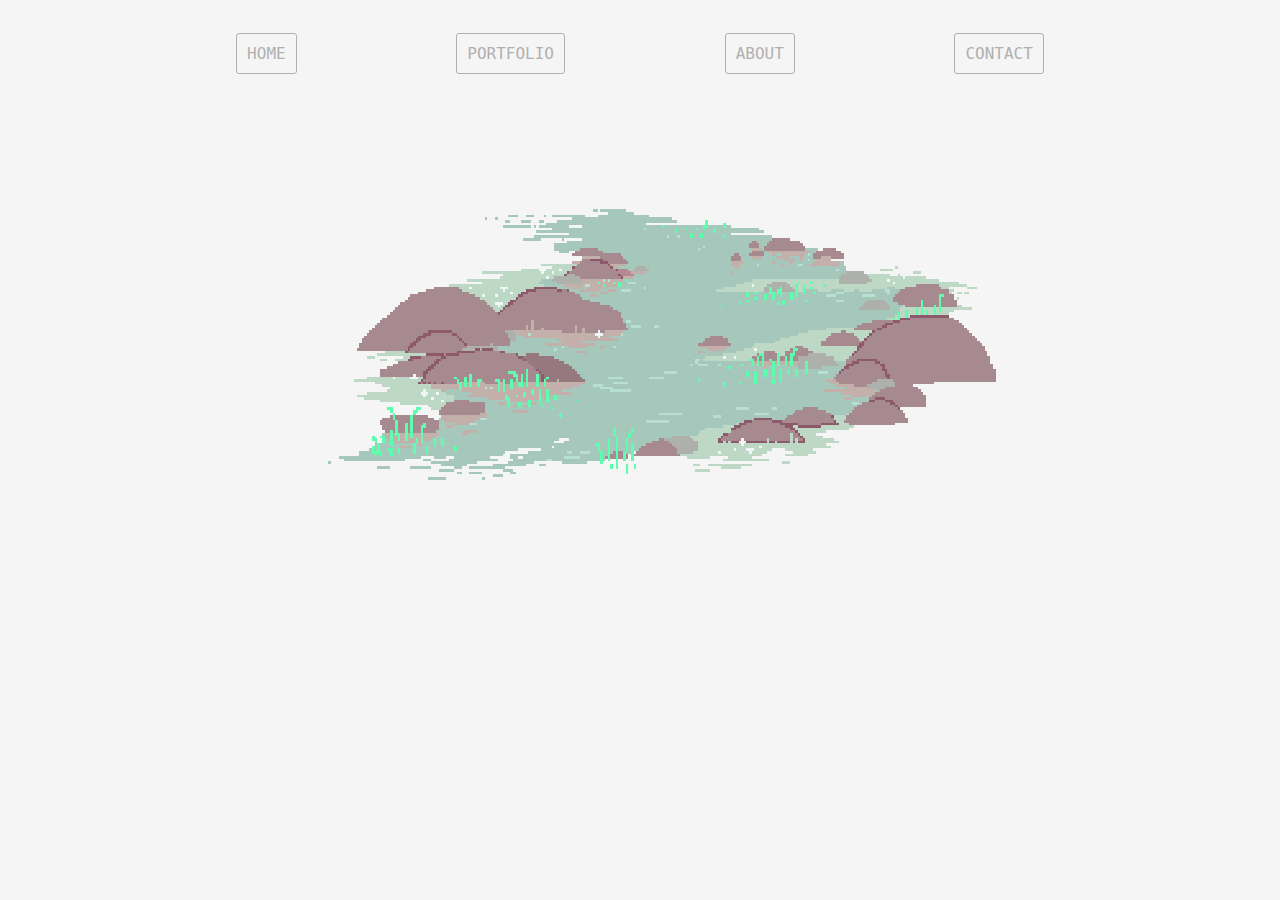
==== index.html @ 056b93de "first init jul 31" ====
<!-- webbe syte -->
<!DOCTYPE html>
<head>
  <script src = "webJava.js"></script>
  <link rel = "stylesheet" href = "webStyles.css">
  <title>WEBSITE</title
</head>

<body>

  <script>cookies()</script>

  <div class = "tabs">
      <p><a id = "hometab" href = "index.html" style = "text-decoration:none"><span id = "tabtxt">HOME</span></a>
      <a id = "portfoliotab" href = "website_portfolio.html" style="text-decoration:none"><span id = "tabtxt">PORTFOLIO</span></a>
      <a id = "abouttab" href = "website_about.html" style = "text-decoration:none"><span id = "tabtxt">ABOUT</span></a>
      <a id = "contacttab" href = "website_contact.html" style="text-decoration:none"><span id = "tabtxt">CONTACT</span></a></p>
  </div>

  <img src = "pixel_river.png" id = "pixelriver"></img>

</body>
---- webStyles.css ----
body {
  background-color: rgb(245, 245, 245);
}

.tabs {
  text-align: center;
  font-size: 30;
  font-family: "Lucida Console", Monaco, monospace;
  color: black;
  padding-top: 20px;
}

a { color: rgb(176,176,176) } /* Globally */

/* Each state */

a:visited { text-decoration: none; color: rgb(176, 176, 176); }
a:hover { text-decoration: none; color:black; }
a:focus { text-decoration: none; color:black; }
a:hover, a:active { text-decoration: none; color:black }

#hometext {
  font-size: 400;
  font-family: monospace;
  color: rgb(176,176,176);
  text-align: center;
  margin-top: 200px;
}

#portfoliotab {
  margin-right: 150px;
  margin-left: 150px
}

#contacttab {
  margin-left: 150px;
}

#tabtxt {
  border: 1px;
  border-radius: 3px;
  border-style: solid;
  border-color: rgb(176, 176, 176);
  padding: 10px;
}

.portfolio {
  margin-left: 20px;
  margin-top: 75px;
}

#morefolio {
  display: none;
  margin-left: 20px;
  margin-top: 100px;
}

#portfolioimg {
  text-align: center;
  margin-left: 40px;
  border-radius: 10px;
}

#portfolioimgr {
  text-align: center;
  margin-left: 40px;
  border-radius: 10px;
  margin-top: 40px;
}

#readmorebtn {
  margin-left:580px;
  background-color: rgb(245,245,245);
  border: none;
  color: rgb(176,176,176);
  text-decoration: none;
  font-size: 16px;
  margin-top: 50px;
}

#aboutme {
  margin-left: 450px;
  font-size: 50;
  font-family: "Avant Garde", "Avant Garde Gothic", "Open Sans", "Helvetica", Calibri, sans-serif;
  color: rgb(176,176,176);
  padding-top: 100px;
}

#contactme {
  margin-left: 500px;
  font-size: 50;
  font-family: "Avant Garde", "Avant Garde Gothic", "Open Sans", "Helvetica", Calibri, sans-serif;
  color: rgb(176,176,176);
  padding-top: 100px;
}

#itsfree {
  margin-left: 220px;
}

#pixelriver {
  padding-top: 100px;
  padding-left: 300px;
}

#contshr {
  padding-left: 570px;
}

#contker {
  padding-left: 50px;
}
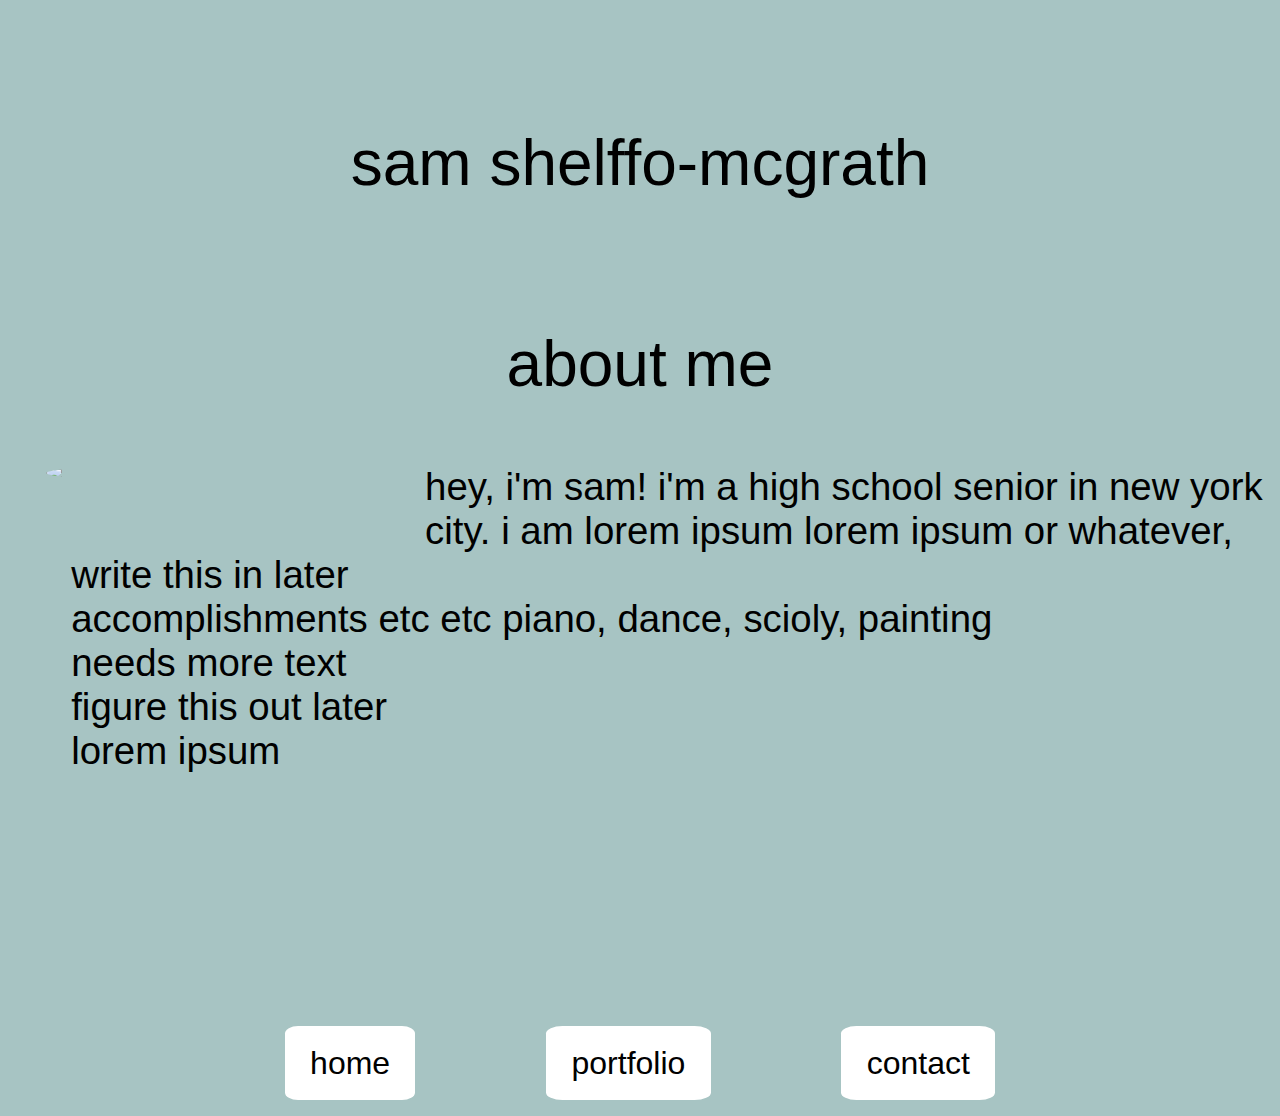
==== commit 7a4369ba: "Add files via upload" ====
--- a/index.html
+++ b/index.html
@@ -1,22 +1,36 @@
-<!-- webbe syte -->
-<!DOCTYPE html>
-<head>
-  <script src = "webJava.js"></script>
-  <link rel = "stylesheet" href = "webStyles.css">
-  <title>WEBSITE</title
-</head>
-
-<body>
-
-  <script>cookies()</script>
-
-  <div class = "tabs">
-      <p><a id = "hometab" href = "index.html" style = "text-decoration:none"><span id = "tabtxt">HOME</span></a>
-      <a id = "portfoliotab" href = "website_portfolio.html" style="text-decoration:none"><span id = "tabtxt">PORTFOLIO</span></a>
-      <a id = "abouttab" href = "website_about.html" style = "text-decoration:none"><span id = "tabtxt">ABOUT</span></a>
-      <a id = "contacttab" href = "website_contact.html" style="text-decoration:none"><span id = "tabtxt">CONTACT</span></a></p>
-  </div>
-
-  <img src = "pixel_river.png" id = "pixelriver"></img>
-
-</body>
+<!DOCTYPE html>
+<html>
+<head>
+  <title>sam's website</title>
+  <link rel="stylesheet" href="pw.css"></link>
+  <link rel="shortcut icon" type="image/x-icon" href="circle-cropped.png"></link>
+</head>
+
+<body>
+
+  <p id = "title">sam shelffo-mcgrath</p>
+  <p id = "title">about me</p>
+  <img src="smgr.png" id = "home_img"></img>
+  <p id = "abttext">hey, i'm sam! i'm a high school senior in new york city. i am  lorem ipsum lorem ipsum or whatever, write this in later<br>accomplishments etc etc piano, dance, scioly, painting<br>needs more text<br>figure this out later<br>lorem ipsum</p>
+  <p id = "navbar">
+    <button id = "navin" onclick = "goHome()">home</button>
+    <button id = "navin" onclick = "goPortfolio()">portfolio</button>
+    <button id = "navin" onclick = "goContact()">contact</button>
+  </p>
+
+<script type = "text/javascript">
+  function goHome() {
+    window.location.href = "index.html";
+  }
+
+  function goPortfolio() {
+    window.location.href = "pw_portfolio.html";
+  }
+
+  function goContact() {
+    window.location.href = "pw_contact.html";
+  }
+</script>
+
+</body>
+</html>
--- a/pw.css
+++ b/pw.css
@@ -0,0 +1,101 @@
+#title {
+  text-align: center;
+  margin-top: 10%;
+  font-size: 5vw;
+  font-family: Arial, Helvetica, sans-serif;
+}
+
+body {
+  background-color: #a7c4c3;
+}
+
+.container {
+  position: relative;
+  width: 25%;
+  float: left;
+  margin-bottom: 3%;
+}
+
+.image {
+  border-radius: 5%;
+  opacity: 1;
+  display: block;
+  margin-left: auto;
+  margin-right: auto;
+  object-fit: cover;
+  width:90%;
+  transition: .5s ease;
+  backface-visibility: hidden;
+}
+
+.middle {
+  transition: .5s ease;
+  opacity: 0;
+  position: absolute;
+  top: 50%;
+  left: 50%;
+  transform: translate(-50%, -50%);
+  -ms-transform: translate(-50%, -50%);
+  text-align: center;
+}
+
+.container:hover .image {
+  opacity: 0.3;
+}
+
+.container:hover .middle {
+  opacity: 1;
+}
+
+.text {
+  color: white;
+  font-size: 16px;
+  padding: 16px 32px;
+}
+
+#navbar {
+  text-align: center;
+  margin-top: 20%;
+  font-family: Arial, Helvetica, sans-serif;
+}
+
+#home_img {
+  position: relative;
+  width: 25%;
+  float: left;
+  margin-bottom: 3%;
+  margin-right: 5%;
+  margin-left: 3%;
+  border-radius: 50%;
+  object-fit: cover;
+}
+
+#abttext {
+  margin-left: 5%;
+  margin-top: 5%;
+  font-size: 3vw;
+  font-family: Arial, Helvetica, sans-serif;
+}
+
+#navin {
+  background-color: white; /* Green */
+  border: none;
+  margin-left: 5%;
+  margin-right: 5%;
+  border-radius: 10%;
+  color: black;
+  padding: 1.5% 2%;
+  text-align: center;
+  text-decoration: none;
+  display: inline-block;
+  font-size: 2.5vw;
+  -webkit-transition-duration: 0.4s; /* Safari */
+  transition-duration: 0.4s;
+}
+
+#navin:hover {
+  color:white;
+  background-color: grey;
+}
+
+#navin:focus { outline: none; }
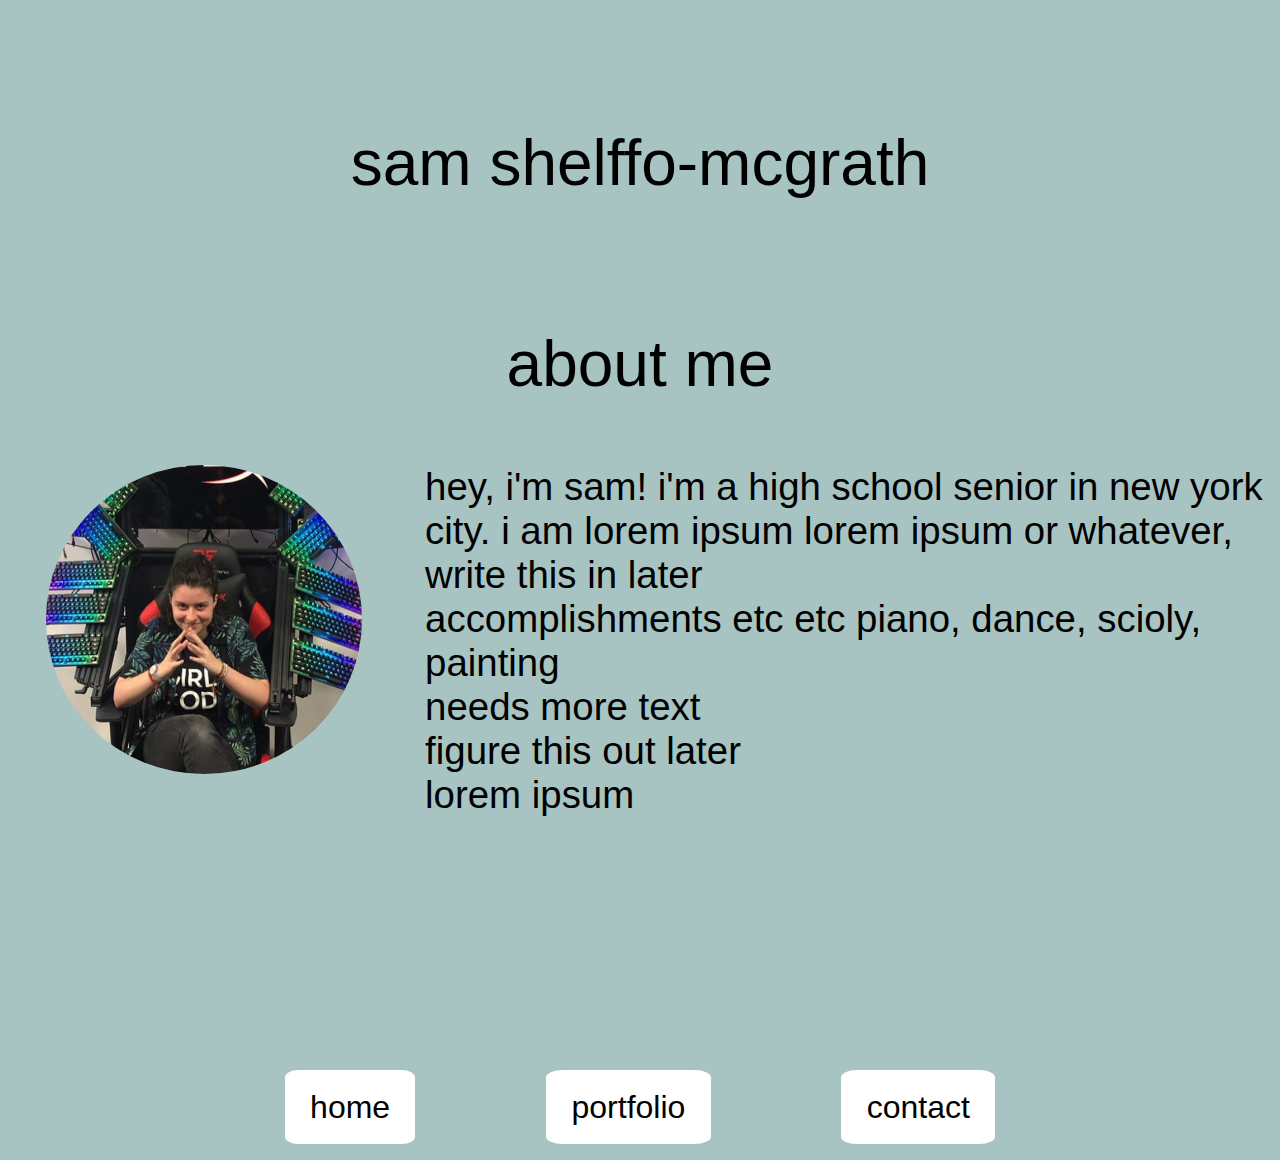
==== commit 4100f541: "Update index.html" ====
--- a/index.html
+++ b/index.html
@@ -10,7 +10,7 @@
 
   <p id = "title">sam shelffo-mcgrath</p>
   <p id = "title">about me</p>
-  <img src="smgr.png" id = "home_img"></img>
+  <img src="smgr.PNG" id = "home_img"></img>
   <p id = "abttext">hey, i'm sam! i'm a high school senior in new york city. i am  lorem ipsum lorem ipsum or whatever, write this in later<br>accomplishments etc etc piano, dance, scioly, painting<br>needs more text<br>figure this out later<br>lorem ipsum</p>
   <p id = "navbar">
     <button id = "navin" onclick = "goHome()">home</button>
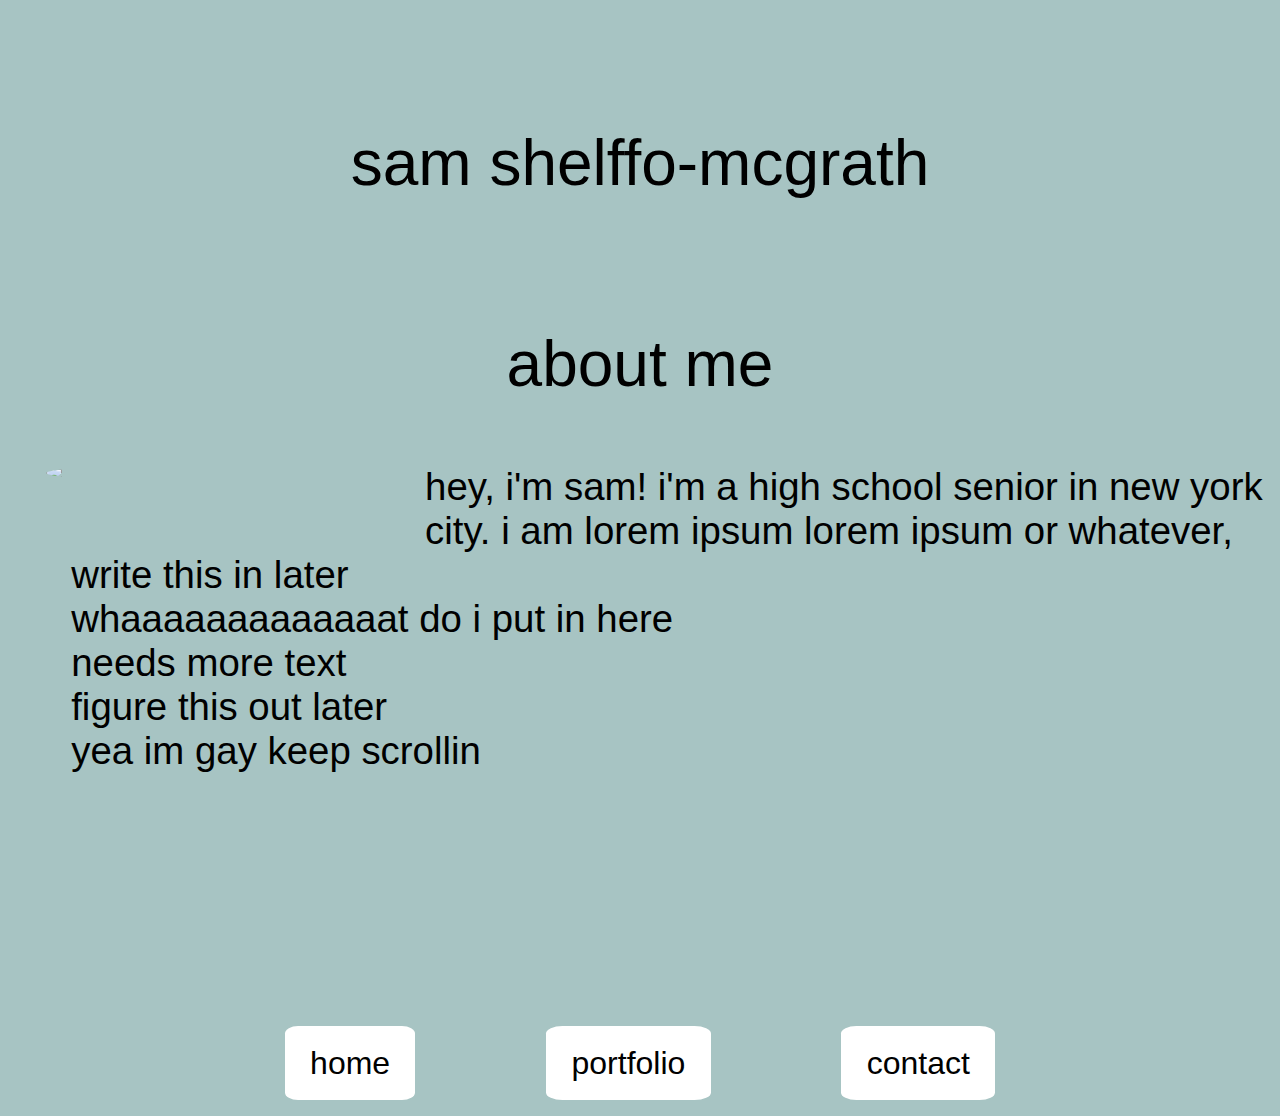
==== commit 7b46aaa0: "Add files via upload" ====
--- a/index.html
+++ b/index.html
@@ -10,8 +10,8 @@
 
   <p id = "title">sam shelffo-mcgrath</p>
   <p id = "title">about me</p>
-  <img src="smgr.PNG" id = "home_img"></img>
-  <p id = "abttext">hey, i'm sam! i'm a high school senior in new york city. i am  lorem ipsum lorem ipsum or whatever, write this in later<br>accomplishments etc etc piano, dance, scioly, painting<br>needs more text<br>figure this out later<br>lorem ipsum</p>
+  <img src="smgr.png" id = "home_img"></img>
+  <p id = "abttext">hey, i'm sam! i'm a high school senior in new york city. i am  lorem ipsum lorem ipsum or whatever, write this in later<br>whaaaaaaaaaaaaat do i put in here<br>needs more text<br>figure this out later<br>yea im gay keep scrollin</p>
   <p id = "navbar">
     <button id = "navin" onclick = "goHome()">home</button>
     <button id = "navin" onclick = "goPortfolio()">portfolio</button>
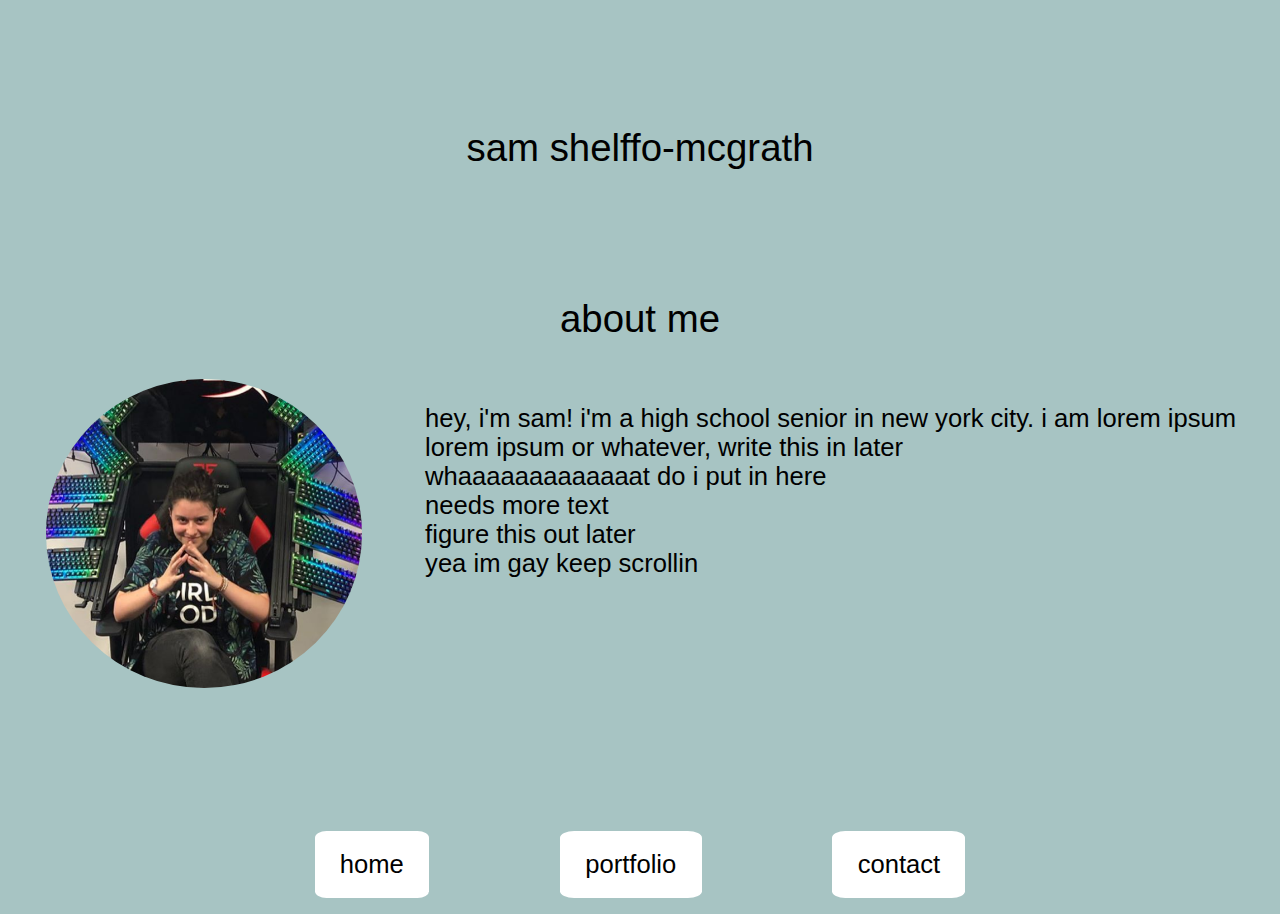
==== commit 8ec82f81: "Update index.html" ====
--- a/index.html
+++ b/index.html
@@ -10,7 +10,7 @@
 
   <p id = "title">sam shelffo-mcgrath</p>
   <p id = "title">about me</p>
-  <img src="smgr.png" id = "home_img"></img>
+  <img src="smgr.PNG" id = "home_img"></img>
   <p id = "abttext">hey, i'm sam! i'm a high school senior in new york city. i am  lorem ipsum lorem ipsum or whatever, write this in later<br>whaaaaaaaaaaaaat do i put in here<br>needs more text<br>figure this out later<br>yea im gay keep scrollin</p>
   <p id = "navbar">
     <button id = "navin" onclick = "goHome()">home</button>
--- a/pw.css
+++ b/pw.css
@@ -1,7 +1,7 @@
 #title {
   text-align: center;
   margin-top: 10%;
-  font-size: 5vw;
+  font-size: 3vw;
   font-family: Arial, Helvetica, sans-serif;
 }
 
@@ -73,7 +73,7 @@
 #abttext {
   margin-left: 5%;
   margin-top: 5%;
-  font-size: 3vw;
+  font-size: 2vw;
   font-family: Arial, Helvetica, sans-serif;
 }
 
@@ -88,7 +88,7 @@
   text-align: center;
   text-decoration: none;
   display: inline-block;
-  font-size: 2.5vw;
+  font-size: 2vw;
   -webkit-transition-duration: 0.4s; /* Safari */
   transition-duration: 0.4s;
 }
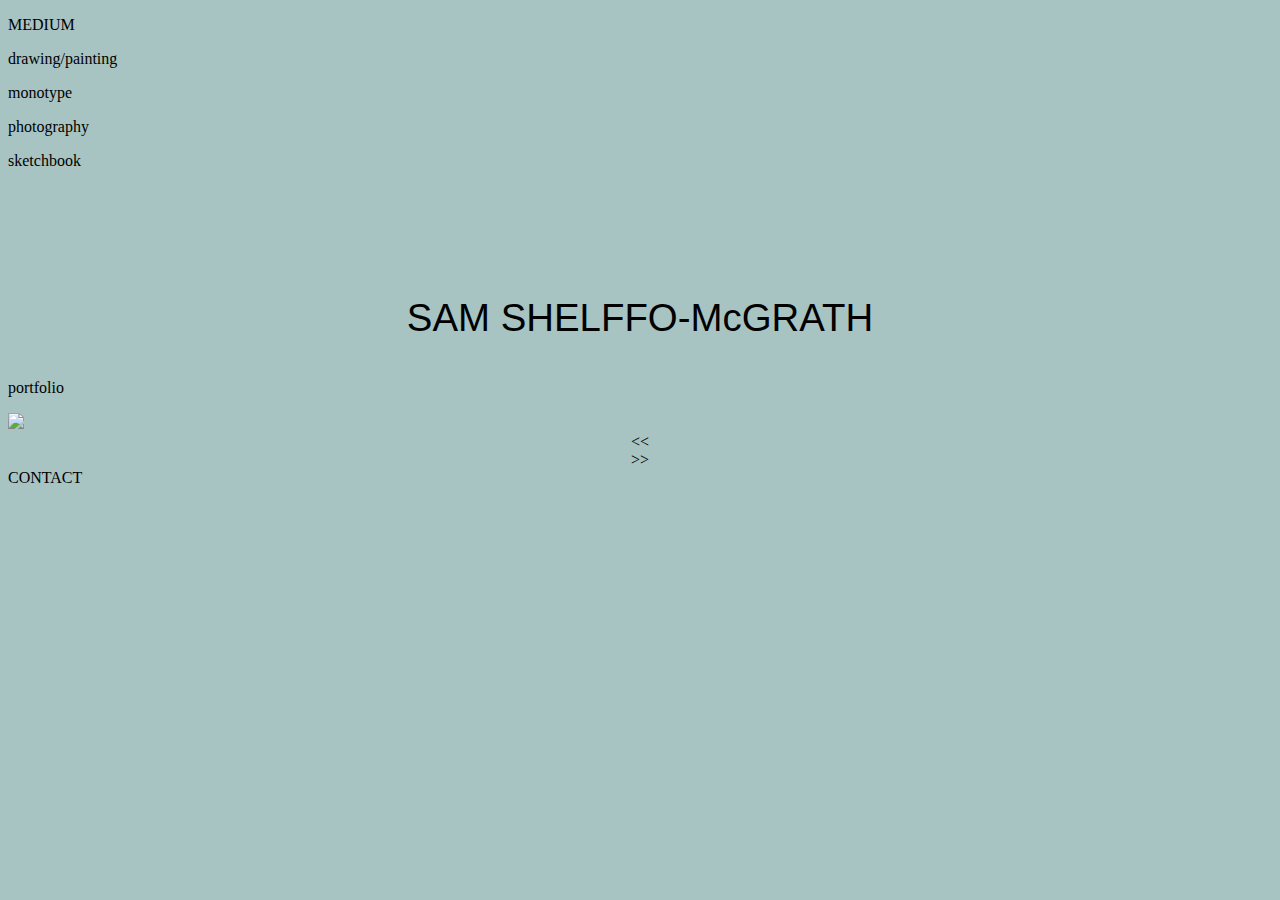
==== commit ef3509a2: "Update index.html" ====
--- a/index.html
+++ b/index.html
@@ -1,34 +1,102 @@
 <!DOCTYPE html>
 <html>
 <head>
-  <title>sam's website</title>
+  <title>PORTFOLIO</title>
   <link rel="stylesheet" href="pw.css"></link>
   <link rel="shortcut icon" type="image/x-icon" href="circle-cropped.png"></link>
 </head>
 
 <body>
 
-  <p id = "title">sam shelffo-mcgrath</p>
-  <p id = "title">about me</p>
-  <img src="smgr.PNG" id = "home_img"></img>
-  <p id = "abttext">hey, i'm sam! i'm a high school senior in new york city. i am  lorem ipsum lorem ipsum or whatever, write this in later<br>whaaaaaaaaaaaaat do i put in here<br>needs more text<br>figure this out later<br>yea im gay keep scrollin</p>
-  <p id = "navbar">
-    <button id = "navin" onclick = "goHome()">home</button>
-    <button id = "navin" onclick = "goPortfolio()">portfolio</button>
-    <button id = "navin" onclick = "goContact()">contact</button>
-  </p>
+  <div class="dropdown">
+  <p onclick="myFunction()" class="dropbtn">MEDIUM</p>
+  <div id="myDropdown" class="dropdown-content">
+    <p id="dwopdown" onclick="paint()">drawing/painting</p>
+    <p id="dwopdown" onclick="mono()">monotype</p>
+    <p id="dwopdown" onclick="film()">photography</p>
+    <p id="dwopdown" onClick="goSketch()">sketchbook</p>
+    </div>
+  </div>
+
+  <p id = "title">SAM SHELFFO-McGRATH</p>
+  <p id = "subtitle">portfolio</p>
+
+  <div class="fuckItWeBall">
+    <img id="hrmm" src="photo1.jpg"></img>
+  </div>
+
+  <div align="center" id = "hhhhghgh">
+    <div class="clicky" onclick="fuckGoBack()"><<</div>
+    <div class="clicky" onclick="upgrade()">>></div>
+  </div>
+
+  <div id="linque" onclick="samTime()">CONTACT</div>
+
 
 <script type = "text/javascript">
-  function goHome() {
-    window.location.href = "index.html";
+  var choosey = 0;
+  var chardonnay;
+
+  function upgrade() {
+    if(choosey < chardonnay.length-1) {
+      choosey += 1;
+      document.getElementById("hrmm").src = chardonnay[choosey];
+    }
   }
 
-  function goPortfolio() {
-    window.location.href = "pw_portfolio.html";
+  function fuckGoBack() {
+    if(choosey != 0) {
+      choosey -=1;
+      document.getElementById("hrmm").src = chardonnay[choosey];
+    }
   }
 
-  function goContact() {
-    window.location.href = "pw_contact.html";
+  function samTime() {
+    document.getElementById("linque").innerHTML = "email: sshelffomcgrath@gmail.com <br> instagram: sam.smgr";
+  }
+
+  function paint(){
+    document.getElementById("hrmm").src = "paint1.jpeg";
+    chardonnay = ["paint1.jpeg", "paint2.jpg", "paint3.jpg", "paint4.jpg", "paint5.jpg", "paint6.jpeg", "paint7.jpeg", "paint8.jpeg", "paint9.jpeg"];
+  }
+
+  function mono() {
+    document.getElementById("hrmm").src = "mono1.jpeg";
+    chardonnay = ["mono1.jpeg", "mono2.jpeg", "mono3.jpeg", "mono4.jpeg", "mono5.jpeg", "mono6.jpeg", "mono7.jpg", "mono8.jpg","mono9.jpg", "mono10.jpg"];
+  }
+
+  function film() {
+    document.getElementById("hrmm").src = "photo1.jpg";
+    chardonnay = ["photo1.jpg", "photo2.jpg", "photo3.jpg", "photo4.jpg", "photo5.jpg", "photo6.jpg", "photo7.jpg", "photo8.jpg", "photo9.jpg", "photo10.jpg", "photo11.jpg", "photo12.jpg", "photo13.jpg", "photo14.jpg", "photo15.jpg", "photo16.jpg", "photo17.jpg", "photo18.jpg"];
+  }
+
+  function hw() {
+    document.getElementById("hrmm").src = "IMG_0676.jpeg";
+    chardonnay = ["IMG_0676.jpeg", "IMG_0678.jpeg", "IMG_0679.jpeg", "IMG_0681.jpeg"];
+  }
+
+  function goSketch() {
+    window.location.href = "sketchbook.html";
+  }
+
+    /* When the user clicks on the button,
+  toggle between hiding and showing the dropdown content */
+  function myFunction() {
+    document.getElementById("myDropdown").classList.toggle("show");
+  }
+
+  // Close the dropdown menu if the user clicks outside of it
+  window.onclick = function(event) {
+    if (!event.target.matches('.dropbtn')) {
+      var dropdowns = document.getElementsByClassName("dropdown-content");
+      var i;
+      for (i = 0; i < dropdowns.length; i++) {
+        var openDropdown = dropdowns[i];
+        if (openDropdown.classList.contains('show')) {
+          openDropdown.classList.remove('show');
+        }
+      }
+    }
   }
 </script>
 
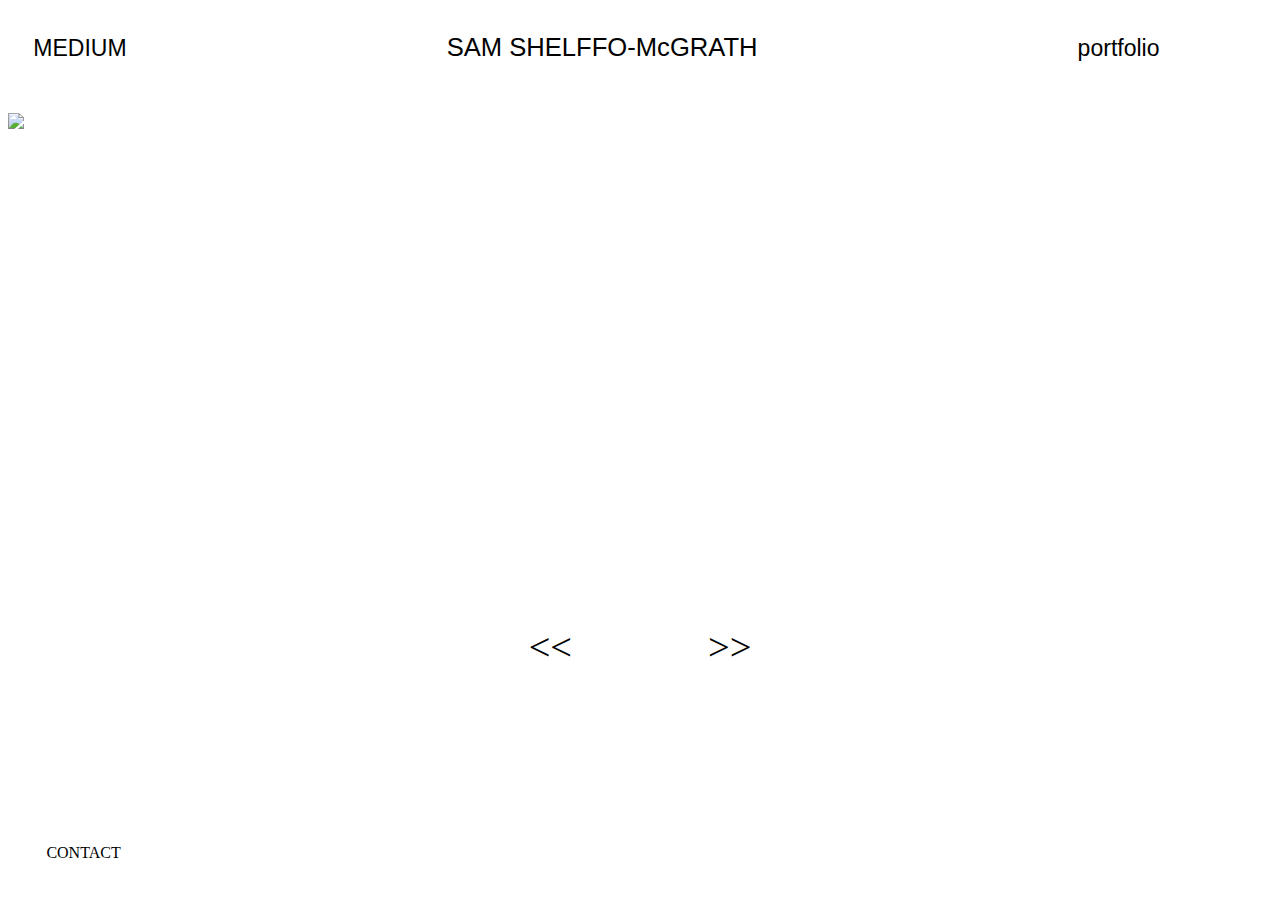
==== commit 5bbfd4c7: "Update index.html" ====
--- a/index.html
+++ b/index.html
@@ -57,7 +57,7 @@
 
   function paint(){
     document.getElementById("hrmm").src = "paint1.jpeg";
-    chardonnay = ["paint1.jpeg", "paint2.jpg", "paint3.jpg", "paint4.jpg", "paint5.jpg", "paint6.jpeg", "paint7.jpeg", "paint8.jpeg", "paint9.jpeg"];
+    chardonnay = ["IMG_3004square.jpg", "IMG_3005square.jpg", "paint3.jpg", "paint4.jpg", "paint5.jpg", "paint6.jpeg", "paint7.jpeg", "paint8.jpeg", "paint9.jpeg"];
   }
 
   function mono() {
--- a/pw.css
+++ b/pw.css
@@ -1,101 +1,104 @@
 #title {
   text-align: center;
-  margin-top: 10%;
-  font-size: 3vw;
-  font-family: Arial, Helvetica, sans-serif;
+  margin-top: 2%;
+  font-size: 2vw;
+  font-family: Century Gothic,CenturyGothic,AppleGothic,sans-serif;
+  color: black;
+  display:inline-block;
+  margin-left: 25%;
+}
+
+#subtitle {
+  text-align: right;
+  font-size: 1.8vw;
+  color: black;
+  font-family: Century Gothic,CenturyGothic,AppleGothic,sans-serif;
+  display:inline-block;
+  margin-left: 25%;
+}
+
+#hrmm {
+  display: block;
+  margin-left: auto;
+  margin-right: auto;
+  height: 40vw;
+  margin-top: 2%;
+}
+
+#skhrm {
+  display: block;
+  margin-left: auto;
+  margin-right: auto;
+  height: 40vw;
 }
 
 body {
-  background-color: #a7c4c3;
+  background-color: white;
 }
 
-.container {
-  position: relative;
-  width: 25%;
-  float: left;
-  margin-bottom: 3%;
+.clicky {
+  clear: both;
+  display: inline-block;
+  overflow: hidden;
+  white-space: nowrap;
+  color: black;
+  margin-left: 5%;
+  margin-right: 5%;
+  cursor: pointer;
 }
 
-.image {
-  border-radius: 5%;
-  opacity: 1;
-  display: block;
-  margin-left: auto;
-  margin-right: auto;
-  object-fit: cover;
-  width:90%;
-  transition: .5s ease;
-  backface-visibility: hidden;
+#linque {
+  position: absolute;
+  bottom: 3vw;
+  color: black;
+  margin-left: 3%;
+  cursor:pointer;
 }
 
-.middle {
-  transition: .5s ease;
-  opacity: 0;
-  position: absolute;
-  top: 50%;
-  left: 50%;
-  transform: translate(-50%, -50%);
-  -ms-transform: translate(-50%, -50%);
-  text-align: center;
+#hhhhghgh {
+  font-size: 3vw;
 }
 
-.container:hover .image {
-  opacity: 0.3;
+/* Dropdown Button */
+.dropbtn {
+  background-color: transparent;
+  font-size: 1.8vw;
+  color: black;
+  font-family: Century Gothic,CenturyGothic,AppleGothic,sans-serif;
+  border: none;
+  cursor: pointer;
 }
 
-.container:hover .middle {
-  opacity: 1;
+/* Dropdown button on hover & focus */
+.dropbtn:hover, .dropbtn:focus {
+  color: black;
 }
 
-.text {
-  color: white;
-  font-size: 16px;
-  padding: 16px 32px;
+/* The container <div> - needed to position the dropdown content */
+.dropdown {
+  display: inline-block;
+  margin-left: 2%;
 }
 
-#navbar {
-  text-align: center;
-  margin-top: 20%;
-  font-family: Arial, Helvetica, sans-serif;
+/* Dropdown Content (Hidden by Default) */
+.dropdown-content {
+  display: none;
+  position: absolute;
+  background-color: transparent;
+  min-width: 160px;
+  z-index: 1;
 }
 
-#home_img {
-  position: relative;
-  width: 25%;
-  float: left;
-  margin-bottom: 3%;
-  margin-right: 5%;
-  margin-left: 3%;
-  border-radius: 50%;
-  object-fit: cover;
+/* Links inside the dropdown */
+.dropdown-content p {
+  color: black;
+  padding: 2%;
+  text-decoration: none;
+  display: block;
 }
 
-#abttext {
-  margin-left: 5%;
-  margin-top: 5%;
-  font-size: 2vw;
-  font-family: Arial, Helvetica, sans-serif;
-}
+/* Change color of dropdown links on hover */
+.dropdown-content p:hover {cursor:pointer;}
 
-#navin {
-  background-color: white; /* Green */
-  border: none;
-  margin-left: 5%;
-  margin-right: 5%;
-  border-radius: 10%;
-  color: black;
-  padding: 1.5% 2%;
-  text-align: center;
-  text-decoration: none;
-  display: inline-block;
-  font-size: 2vw;
-  -webkit-transition-duration: 0.4s; /* Safari */
-  transition-duration: 0.4s;
-}
-
-#navin:hover {
-  color:white;
-  background-color: grey;
-}
-
-#navin:focus { outline: none; }
+/* Show the dropdown menu (use JS to add this class to the .dropdown-content container when the user clicks on the dropdown button) */
+.show {display:block;}
